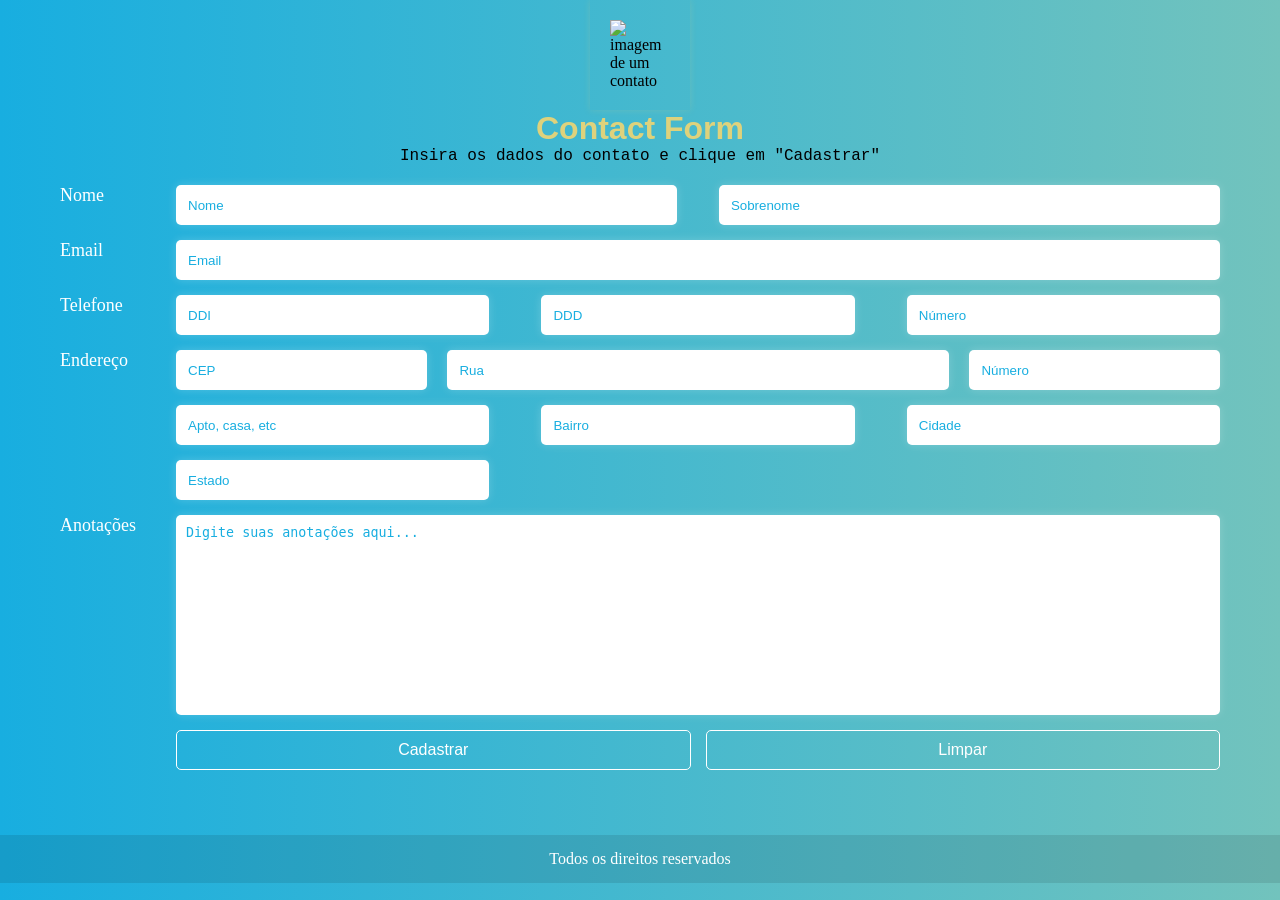
==== FrontEnd-3S/Contact Form/index.html @ c207298a "Tela Contact Form FrontEnd em andamento" ====
<!DOCTYPE html>
<html lang="pt-br">
<head>
    <meta charset="UTF-8">
    <meta name="viewport" content="width=device-width, initial-scale=1.0">
    <title>Cadastro de Contatos</title>
    <link rel="stylesheet" href="./css/style.css">
</head>

<body>
    <header class="form-header">
        <div class="container container--flex">
            <img 
                src="./images/Vector.svg" 
                alt="imagem de um contato" 
                class="form-header__image-perfil"
            >

            <h1 class="form-header__title">Contact Form</h1>
            <p class="form-header__subtitulo">
                Insira os dados do contato e clique em "Cadastrar"
            </p>
        </div>
    </header>

    <main>
        <div class="container">
            <form class="form-contact" action="">

                <!-- Nome -->
                <div class="form-contact__linha">
                    <div class="form-contact__col-a">
                        <label class="form-contact__label" for="nome">Nome</label>
                    </div>

                    <div class="form-contact__col-b">
                        <input 
                            class="form-contact__input form-contact__input--metade"
                            type="text"
                            id="nome"
                            name="nome"
                            placeholder="Nome"
                        >

                        <input 
                            class="form-contact__input form-contact__input--metade"
                            type="text"
                            id="sobrenome"
                            name="sobrenome"
                            placeholder="Sobrenome"
                        >
                    </div>
                </div>

                <!-- Email -->
                <div class="form-contact__linha">
                    <div class="form-contact__col-a">
                        <label class="form-contact__label" for="email">Email</label>
                    </div>

                    <div class="form-contact__col-b">
                        <input 
                            class="form-contact__input form-contact__input--inteira"
                            type="email"
                            id="email"
                            name="email"
                            placeholder="Email"
                        >
                    </div>
                </div>

                <!-- Telefone -->
                <div class="form-contact__linha">
                    <div class="form-contact__col-a">
                        <label class="form-contact__label" for="telefone">Telefone</label>
                    </div>

                    <div class="form-contact__col-b">
                        <input 
                            class="form-contact__input form-contact__input--terco"
                            type="tel"
                            id="telefone_pais"
                            name="telefone_pais"
                            placeholder="DDI"
                        >

                        <input 
                            class="form-contact__input form-contact__input--terco"
                            type="tel"
                            id="telefone_ddd"
                            name="telefone_ddd"
                            placeholder="DDD"
                        >

                        <input 
                            class="form-contact__input form-contact__input--terco"
                            type="tel"
                            id="telefone_numero"
                            name="telefone_numero"
                            placeholder="Número"
                        >
                    </div>
                </div>

                <!-- Endereço -->
                <div class="form-contact__linha">
                    <div class="form-contact__col-a">
                        <label class="form-contact__label" for="cep">Endereço</label>
                    </div>

                    <div class="form-contact__col-b">
                        <input 
                            class="form-contact__input form-contact__input--quarto"
                            type="text"
                            id="cep"
                            name="cep"
                            placeholder="CEP"
                        >

                        <input 
                            class="form-contact__input form-contact__input--metade"
                            type="text"
                            id="rua"
                            name="rua"
                            placeholder="Rua"
                        >

                        <input 
                            class="form-contact__input form-contact__input--quarto"
                            type="text"
                            id="numero"
                            name="numero"
                            placeholder="Número"
                        >
                    </div>
                </div>

                <!-- Complemento -->
                <div class="form-contact__linha">
                    <div class="form-contact__col-a"></div>

                    <div class="form-contact__col-b">
                        <input 
                            class="form-contact__input form-contact__input--terco"
                            type="text"
                            id="complemento"
                            name="complemento"
                            placeholder="Apto, casa, etc"
                        >

                        <input 
                            class="form-contact__input form-contact__input--terco"
                            type="text"
                            id="bairro"
                            name="bairro"
                            placeholder="Bairro"
                        >

                        <input 
                            class="form-contact__input form-contact__input--terco"
                            type="text"
                            id="cidade"
                            name="cidade"
                            placeholder="Cidade"
                        >
                    </div>
                </div>

                <!-- Estado -->
                <div class="form-contact__linha">
                    <div class="form-contact__col-a"></div>

                    <div class="form-contact__col-b">
                        <input 
                            class="form-contact__input form-contact__input--terco"
                            type="text"
                            id="estado"
                            name="estado"
                            placeholder="Estado"
                        >
                    </div>
                </div>

                <!-- Anotações -->
                <div class="form-contact__linha">
                    <div class="form-contact__col-a">
                        <label class="form-contact__label" for="mensagem">Anotações</label>
                    </div>

                    <div class="form-contact__col-b">
                        <textarea 
                            class="form-contact__input form-contact__input--anotacoes"
                            id="mensagem"
                            name="mensagem"
                            placeholder="Digite suas anotações aqui..."
                        ></textarea>
                    </div>
                </div>

                <!-- Botões -->
                <div class="form-contact__linha">
                    <div class="form-contact__col-a"></div>

                    <div class="form-contact__col-b form-contact__col-b-botoes">
                        <button onclick="validarFormulario()" type="button">Cadastrar</button>
                        <button type="reset">Limpar</button>
                    </div>
                </div>

            </form>
        </div>
    </main>

    <footer>
        Todos os direitos reservados
    </footer>

    <script src="./js/script.js"></script>
</body>
</html>
---- FrontEnd-3S/Contact Form/css/style.css ----
/* Fonte */
@font-face {
    font-family: "Architects Daughter";
    src: url("../css/fonts/Architects_Daughter/ArchitectsDaughter-Regular.ttf");
}

/* Reset */
* {
    margin: 0;
    padding: 0;
    box-sizing: border-box;
}

/* Body */
body {
    width: 100vw;
    min-height: 100vh;
    background-image: linear-gradient(to right, #18aee0, #72c3bd);
    background-repeat: no-repeat;
}

/* Container */
.container {
    width: 100%;
    max-width: 1200px;
    margin: 0 auto;
}

.container--flex {
    display: flex;
    flex-direction: column;
    align-items: center;
    justify-content: center;
}

/* Header */
.form-header__image-perfil {
    width: 100px;
    padding: 20px;
    box-shadow: 0 0 7px rgba(222, 210, 124, 0.2);
}

.form-header__title {
    color: #ded27c;
    font-family: "Architects Daughter", sans-serif;
}

.form-header__subtitulo {
    color: #000;
    font-family: "Courier New", Courier, monospace;
}

/* Form */
.form-contact {
    padding: 20px;
}

.form-contact__linha {
    display: flex;
    justify-content: space-between;
    align-items: flex-start;
    width: 100%;
    margin-bottom: 15px;
}

.form-contact__col-a {
    width: 10%;
}

.form-contact__col-b {
    display: flex;
    justify-content: space-between;
    width: 90%;
}

/* Labels */
.form-contact__label {
    color: #fff;
    font-weight: 500;
    font-size: 18px;
}

/* Inputs */
.form-contact__input {
    color: #18aee0;
    padding: 8px 12px;
    height: 40px;
    border: none;
    outline: none;
    border-radius: 5px;
    box-shadow: 0 0 10px rgba(255, 255, 255, 0.2);
    transition: 0.3s;
}

.form-contact__input::placeholder {
    color: #18aee0;
}

.form-contact__input:focus {
    background-color: #7bd7f5;
    color: #fff;
    box-shadow: 0 0 15px rgba(255, 255, 255, 0.4);
}

/* Tamanhos */
.form-contact__input--metade { width: 48%; }
.form-contact__input--inteira { width: 100%; }
.form-contact__input--terco { width: 30%; }
.form-contact__input--quarto { width: 24%; }

.form-contact__input--anotacoes {
    width: 100%;
    height: 200px;
    padding: 10px;
    resize: none;
}

/* Botões */
.form-contact__col-b-botoes {
    display: flex;
    justify-content: center;
    gap: 15px;
}

.form-contact__col-b-botoes button {
    padding: 10px 25px;
    width: 100%;
    background: transparent;
    color: #fff;
    border: 1px solid #fff;
    border-radius: 5px;
    cursor: pointer;
    font-size: 16px;
    transition: 0.3s;
}

.form-contact__col-b-botoes button:hover {
    background-color: #fff;
    color: #54a5ca;
}


/* Footer */
footer {
    margin-top: 30px;
    padding: 15px;
    text-align: center;
    color: #ffffff;
    background: rgba(0, 0, 0, 0.1);
}



/* =========================
   RESPONSIVO MOBILE
========================= */
@media (max-width: 768px) {

    .form-contact {
        padding: 15px;
    }

    .form-contact__linha {
        flex-direction: column;
        margin-bottom: 12px;
    }

    /* Esconde os labels */
    .form-contact__col-a {
        display: none;
    }

    /* Inputs em coluna */
    .form-contact__col-b {
        width: 100%;
        flex-direction: column;
        gap: 12px; /* espaçamento IGUAL entre todos */
    }

    /* Todos inputs ocupam 100% */
    .form-contact__input,
    .form-contact__input--metade,
    .form-contact__input--terco,
    .form-contact__input--quarto,
    .form-contact__input--inteira {
        width: 100%;
    }

    .form-contact__input {
        margin: 0;
        height: 45px;
    }

    .form-contact__input--anotacoes {
        height: 150px;
    }

    /* Botões */
    .form-contact__col-b-botoes {
        flex-direction: column;
        gap: 10px;
    }

    .form-contact__col-b-botoes button {
        width: 100%;
    }

    /* Header menor */
    .form-header__image-perfil {
        width: 80px;
    }

    .form-header__title {
        font-size: 22px;
        text-align: center;
    }

    .form-header__subtitulo {
        font-size: 14px;
        text-align: center;
    }
}
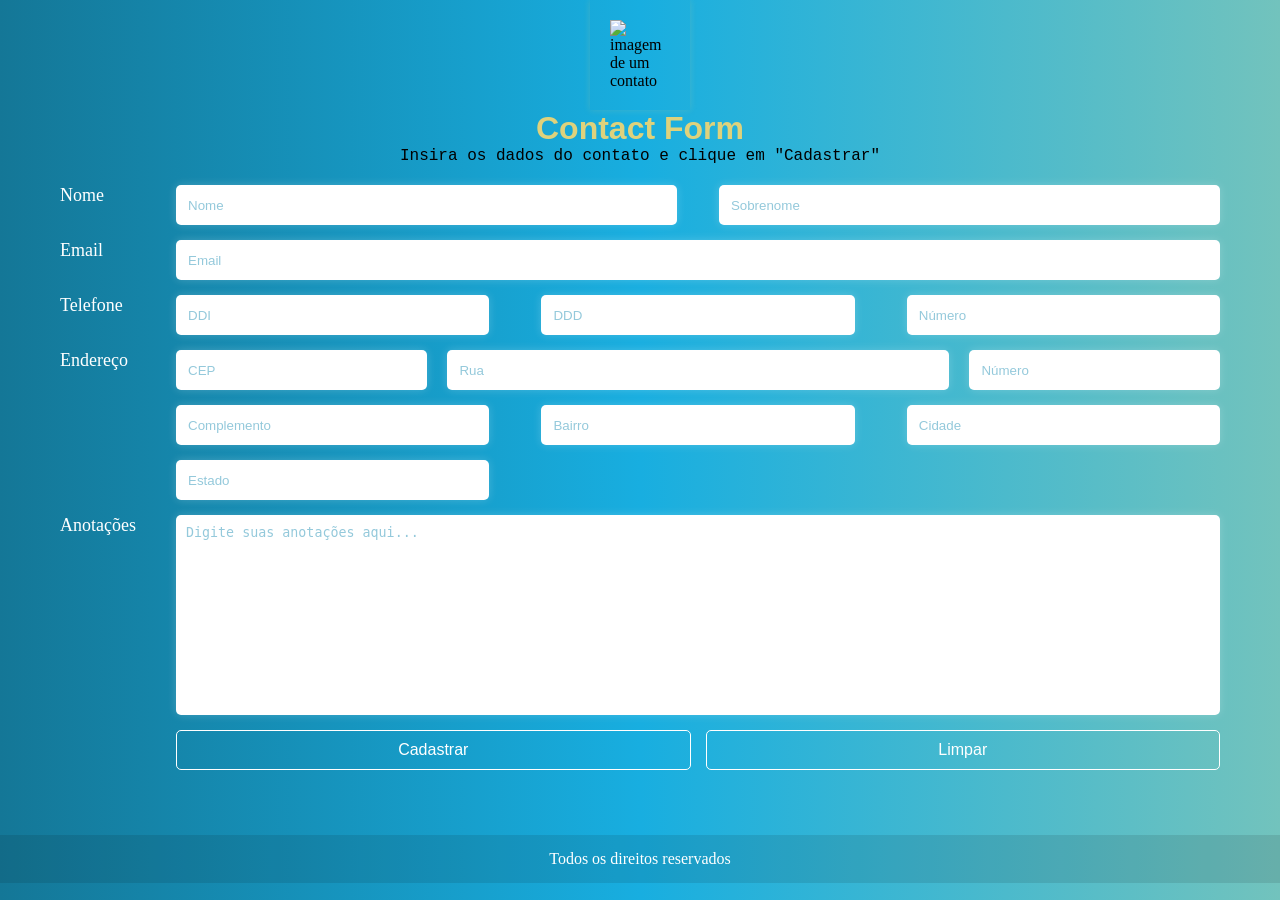
==== commit 3b972a4f: "Projeto Contact Form" ====
--- a/FrontEnd-3S/Contact Form/index.html
+++ b/FrontEnd-3S/Contact Form/index.html
@@ -115,6 +115,7 @@
                             id="cep"
                             name="cep"
                             placeholder="CEP"
+                            onblur="buscarEndereco(this.value)"
                         >
 
                         <input 
@@ -127,7 +128,7 @@
 
                         <input 
                             class="form-contact__input form-contact__input--quarto"
-                            type="text"
+                            type="number"
                             id="numero"
                             name="numero"
                             placeholder="Número"
@@ -145,7 +146,7 @@
                             type="text"
                             id="complemento"
                             name="complemento"
-                            placeholder="Apto, casa, etc"
+                            placeholder="Complemento"
                         >
 
                         <input 
--- a/FrontEnd-3S/Contact Form/css/style.css
+++ b/FrontEnd-3S/Contact Form/css/style.css
@@ -15,7 +15,7 @@
 body {
     width: 100vw;
     min-height: 100vh;
-    background-image: linear-gradient(to right, #18aee0, #72c3bd);
+    background-image: linear-gradient(to right, #147797, #18aee0, #72c3bd);
     background-repeat: no-repeat;
 }
 
@@ -93,7 +93,7 @@
 }
 
 .form-contact__input::placeholder {
-    color: #18aee0;
+    color: #94c9db;
 }
 
 .form-contact__input:focus {
